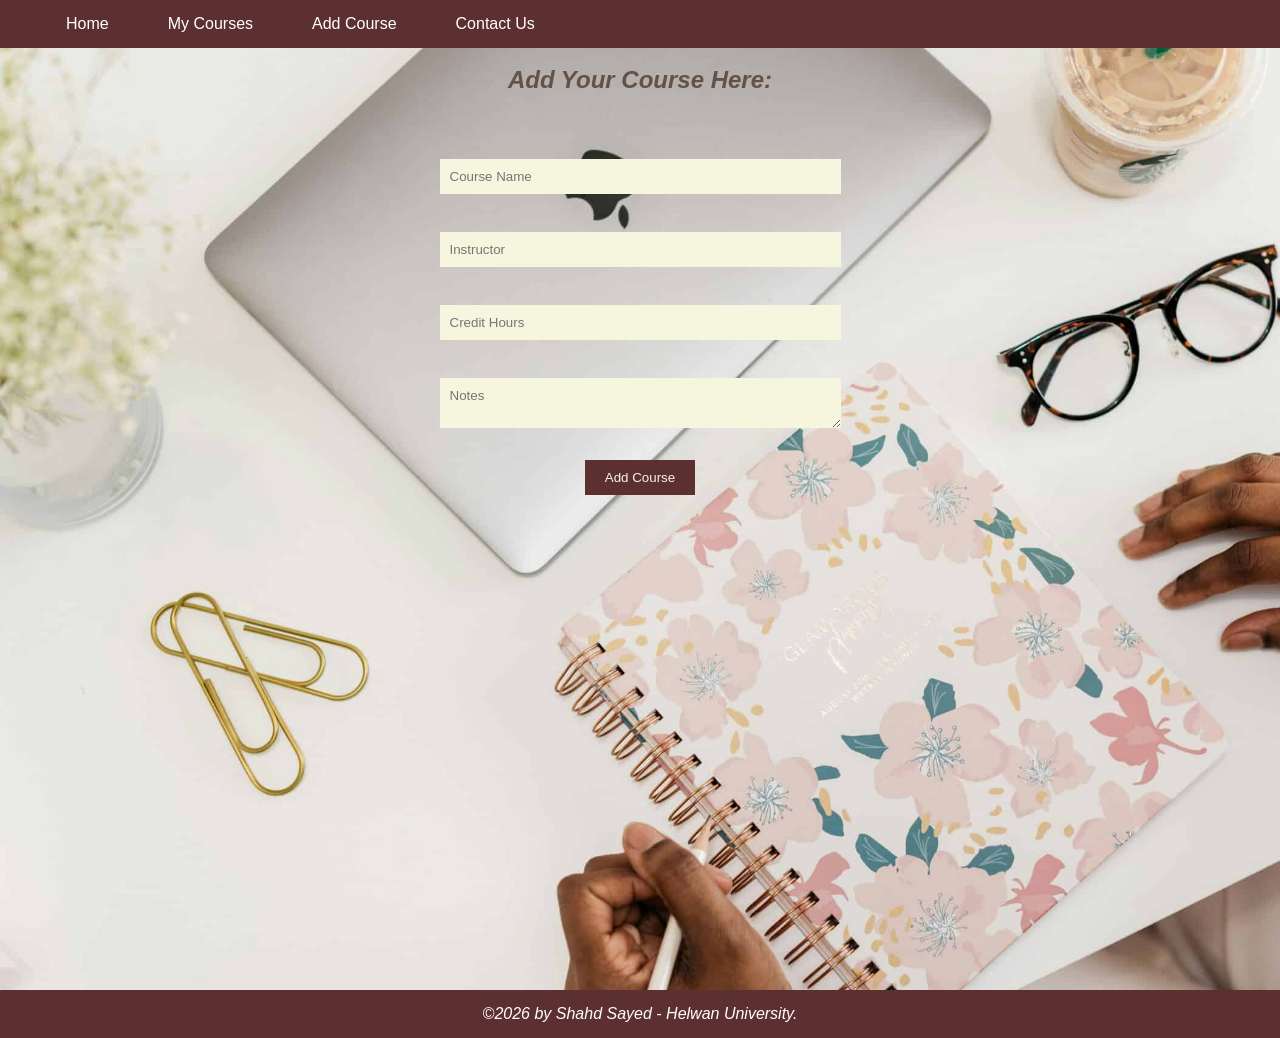
==== Add_Course.html @ dcd80b9b "Add files via upload" ====
<!DOCTYPE html>
<html>
    <head><title>Add Course</title>
            <link rel="stylesheet"   href="style.css">
    </head>
    <body>
        <nav>
            <ul>
                <li><a href="Home.html">Home</a></li>
                <li><a href="My_Courses.html">My Courses</a></li>
                <li><a href="Add_Course.html">Add Course</a></li>
                <li><a href="Contact_Us.html">Contact Us</a></li>
            </ul>
        </nav>
        <br>
        <h2 align="center"><i><b>Add Your Course Here:</b></i></h2>
        <main>
            <form align="center">
                <div><input type="text" placeholder="Course Name"></div>  
                <br> 
               <div><input type="text" placeholder="Instructor"></div>
               <br>
                <div><input type="number" placeholder="Credit Hours"></div>
                <br>
                <div><textarea placeholder="Notes"></textarea></div>
                <br>
                <button type="submit" >Add Course</button>
            </form>
        </main>
        <footer>
            <p>&copy;2026 by Shahd Sayed - Helwan University.</p>
        </footer>
    </body>
</html>
---- style.css ----
* {
margin: 0;
padding: 0;
font-family: Arial;
}
body{
    background-image:url("imge.jpg") ;
    background-size: cover;
    text-align: center;
}
h1,h2,h3,p,pre{
    color:rgba(63, 41, 26, 0.694)
}
h2:hover , h3:hover{
    background: #bd9885;
    border-radius: 1px;
    margin: auto;
}
nav{
    background:rgb(92, 48, 48);
    color: white;
    padding: 15px;
    display: flex;
    justify-content:space-between;
    align-items: center;
}
nav ul{
    list-style: none;
    display: flex;
}

nav li{
    margin-left: 43px;
}

nav a{
    color:white;
    padding: 8px;
    text-decoration:none ;
    transition: 0.3s;
}
nav a:hover{
    background:#d8a790bc;
    border-radius: 5px;
}
main{
    padding: 5px;
}
table{
    width: 80;
    border-collapse: collapse;
    margin-top: 50px;
    margin-right: auto;
    margin-left: auto;
}
th,td{
    border: #181818 1px solid;
    padding: 10px;
    text-align: center;
    color: #32180aab;
}
table tr:hover{
    background: #bd9885;
    border-radius: 20px;
}
th{
    background: rgb(92, 48, 48);
    color: white;
}
form{
    margin-top: 50px;
}
input,textarea{
    width: 30%;
    padding: 10px;
    margin: 10px 0;
    background-color: rgb(246, 246, 222);
    border: none;
}
button{
    padding: 10px 20px;
    background: rgb(92, 48, 48);
    color: beige;
    border: none;
    cursor: pointer;
}
button:hover{
    background: #c5a897;
}
footer > p{
    text-align: center;
    background: rgb(92, 48, 48);
    padding: 15px;
    color: white;
    margin-top:490px ;
    font-style: italic;
}
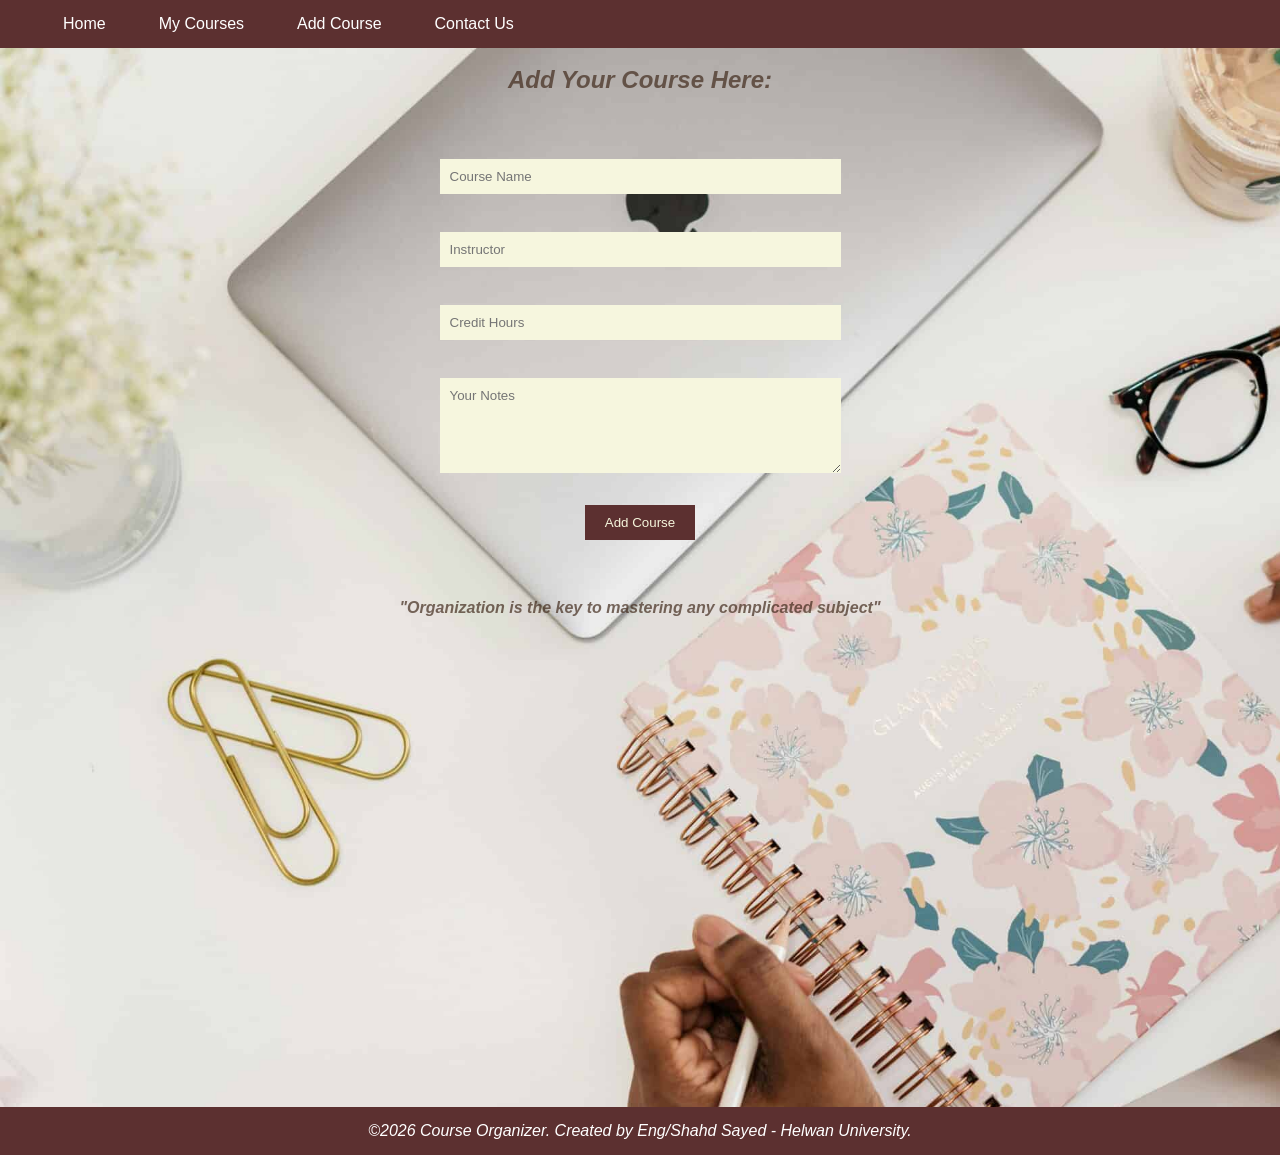
==== commit b52e9a61: "Add files via upload" ====
--- a/Add_Course.html
+++ b/Add_Course.html
@@ -6,7 +6,7 @@
     <body>
         <nav>
             <ul>
-                <li><a href="Home.html">Home</a></li>
+                <li><a href="index.html">Home</a></li>
                 <li><a href="My_Courses.html">My Courses</a></li>
                 <li><a href="Add_Course.html">Add Course</a></li>
                 <li><a href="Contact_Us.html">Contact Us</a></li>
@@ -16,19 +16,24 @@
         <h2 align="center"><i><b>Add Your Course Here:</b></i></h2>
         <main>
             <form align="center">
-                <div><input type="text" placeholder="Course Name"></div>  
+                <div><input type="text" placeholder="Course Name"  required></div>  
                 <br> 
-               <div><input type="text" placeholder="Instructor"></div>
+               <div><input type="text" placeholder="Instructor"  required></div>
                <br>
-                <div><input type="number" placeholder="Credit Hours"></div>
+                <div><input type="number" placeholder="Credit Hours"  required></div>
                 <br>
-                <div><textarea placeholder="Notes"></textarea></div>
+                <div><textarea placeholder="Your Notes" name="Notes"  rows="5"></textarea></div>
                 <br>
                 <button type="submit" >Add Course</button>
             </form>
         </main>
+        <br>
+        <br>
+        <br>
+        <p align="center"><strong>"Organization is the key to mastering any complicated subject"</strong></p>
+        
         <footer>
-            <p>&copy;2026 by Shahd Sayed - Helwan University.</p>
+            <p>&copy;2026 Course Organizer. Created by Eng/Shahd Sayed - Helwan University.</p>
         </footer>
     </body>
 </html>
--- a/style.css
+++ b/style.css
@@ -8,13 +8,9 @@
     background-size: cover;
     text-align: center;
 }
-h1,h2,h3,p,pre{
-    color:rgba(63, 41, 26, 0.694)
-}
-h2:hover , h3:hover{
-    background: #bd9885;
-    border-radius: 1px;
-    margin: auto;
+h1,h2,h3,h4,p,pre{
+    color:rgba(63, 41, 26, 0.694);
+    font-style: italic;;
 }
 nav{
     background:rgb(92, 48, 48);
@@ -35,7 +31,7 @@
 
 nav a{
     color:white;
-    padding: 8px;
+    padding: 5px;
     text-decoration:none ;
     transition: 0.3s;
 }
@@ -47,17 +43,16 @@
     padding: 5px;
 }
 table{
-    width: 80;
+    width: 100%;
     border-collapse: collapse;
-    margin-top: 50px;
-    margin-right: auto;
-    margin-left: auto;
+    margin-top: 70px
 }
 th,td{
-    border: #181818 1px solid;
+    border: #3c2315db 5px solid;
     padding: 10px;
     text-align: center;
     color: #32180aab;
+    border-style: double;
 }
 table tr:hover{
     background: #bd9885;
